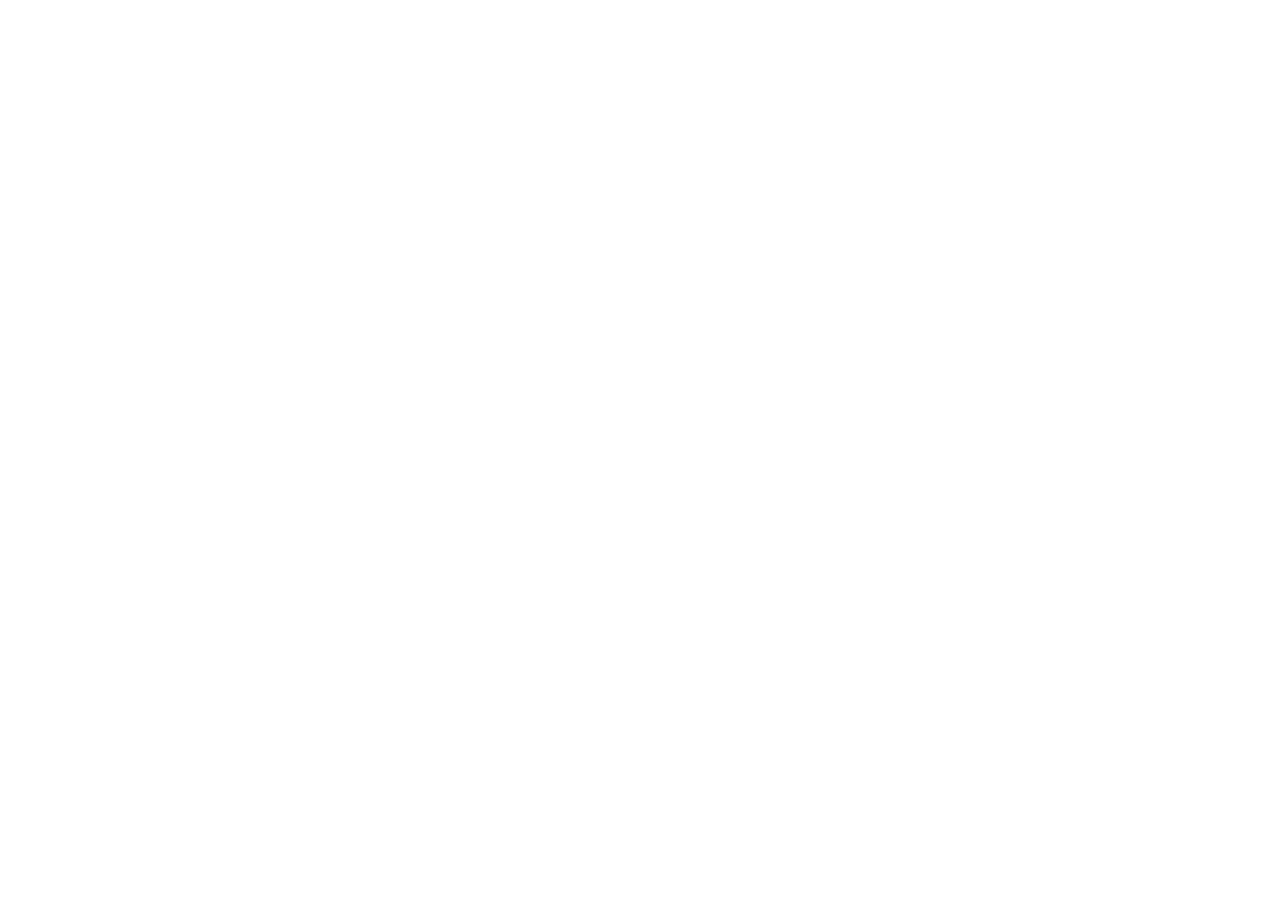
==== index.html @ a99c2665 "init: start tetris-task" ====
<!DOCTYPE html>
<html lang="en">
  <head>
    <meta charset="UTF-8" />
    <meta name="viewport" content="width=device-width, initial-scale=1.0" />
    <title>Game: Tetris</title>
  </head>
  <body>
    <script type="module" src="./main.js"></script>
  </body>
</html>
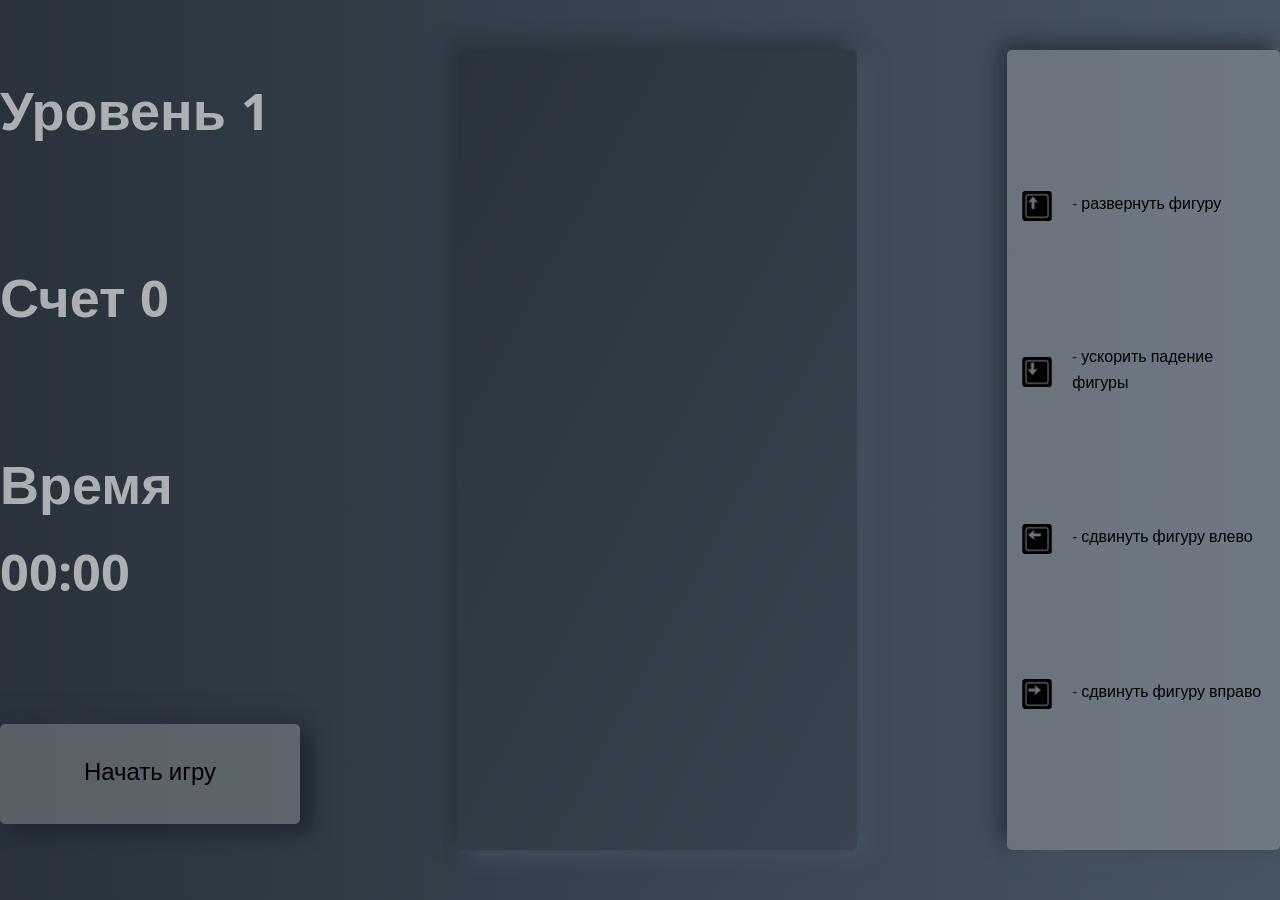
==== commit 2324cc51: "refactor: change structure of the project" ====
--- a/index.html
+++ b/index.html
@@ -1,11 +1,47 @@
 <!DOCTYPE html>
-<html lang="en">
+<html lang="ru">
   <head>
     <meta charset="UTF-8" />
     <meta name="viewport" content="width=device-width, initial-scale=1.0" />
+    <link rel="stylesheet" href="style.css" />
+    <link
+      href="[data-uri]"
+      rel="icon"
+      type="image/x-icon"
+    />
     <title>Game: Tetris</title>
   </head>
   <body>
+    <div class="tetris-wrapper">
+      <div class="tetris-start">
+        <h2>Уровень <span id="level">1</span></h2>
+        <h2>Счет <span id="score">0</span></h2>
+        <h2>Время <span id="time">00:00</span></h2>
+        <a id="start" href="#">Начать игру</a>
+      </div>
+      <div class="tetris-canvas">
+        <canvas class="tetris-canvas__container" id="board"></canvas>
+      </div>
+      <div class="tetris-rules">
+        <div class="tetris-rules__keyboard">
+          <img src="images/up-key.png" alt="развернуть фигуру" />
+          <p>- развернуть фигуру</p>
+        </div>
+        <div class="tetris-rules__keyboard">
+          <img src="images/down-key.png" alt="сдвинуть фигуру вниз" />
+          <p>- ускорить падение фигуры</p>
+        </div>
+        <div class="tetris-rules__keyboard">
+          <img src="images/left-key.png" alt="сдвинуть фигуру влево" />
+          <p>- сдвинуть фигуру влево</p>
+        </div>
+        <div class="tetris-rules__keyboard">
+          <img src="images/right-key.png" alt="сдвинуть фигуру вправо" />
+          <p>- сдвинуть фигуру вправо</p>
+        </div>
+      </div>
+    </div>
+
     <script type="module" src="./main.js"></script>
   </body>
 </html>
--- a/style.css
+++ b/style.css
@@ -0,0 +1,101 @@
+@import url("https://fonts.googleapis.com/css?family=Khula&display=swap");
+
+* {
+  box-sizing: border-box;
+  margin: 0;
+  padding: 0;
+}
+
+a:active, /* активная/посещенная ссылка */
+a:hover,  /* при наведении */
+a {
+  text-decoration: none;
+  color: #000;
+}
+
+body {
+  background: linear-gradient(90deg, #29323c 0%, #485563 100%);
+  display: flex;
+  align-items: center;
+  justify-content: center;
+  height: 100vh;
+  overflow: hidden;
+  font-family: "Khula", sans-serif;
+}
+
+.tetris-wrapper {
+  display: flex;
+  gap: 150px;
+}
+
+.tetris-start {
+  display: flex;
+  flex-direction: column;
+  gap: 100px;
+  justify-content: center;
+  align-items: flex-start;
+  color: #d0d0d0c9;
+  font-size: 36px;
+}
+
+.tetris-start a {
+  box-shadow: -8px -8px 20px #2a333d, 10px 7px 20px #1d242c;
+  border-radius: 5px;
+  background: #d0d0d04a;
+  padding: 15px;
+  width: 300px;
+  height: 100px;
+  border: none;
+  font-size: 24px;
+  text-align: center;
+  cursor: pointer;
+  display: inline-block;
+  padding: 32px;
+}
+
+.tetris-canvas__container {
+  display: flex;
+  justify-content: center;
+  align-items: center;
+  position: relative;
+  background: linear-gradient(118.38deg, #29323c -4.6%, #485563 200.44%);
+  box-shadow: -8px -8px 20px #2a333d, 10px 7px 20px #475462;
+  border-radius: 5px;
+  overflow: hidden;
+}
+
+.tetris-rules {
+  box-shadow: -8px -8px 20px #2a333d, 10px 7px 20px #475462;
+  border-radius: 5px;
+  background: #d0d0d04a;
+  padding: 15px;
+  display: flex;
+  flex-direction: column;
+  justify-content: space-evenly;
+}
+
+.tetris-rules__keyboard {
+  display: flex;
+  align-items: center;
+  gap: 10px;
+  color: black;
+}
+
+.tetris-rules__keyboard img {
+  width: 30px;
+  height: 30px;
+  margin-right: 10px;
+}
+
+/* .square {
+  width: 16px;
+  height: 16px;
+  background: #1d1d1d;
+  margin: 2px;
+  box-shadow: 0 0 2px #000;
+  transition: 2s ease;
+} */
+/* .square {
+  width: 50px;
+  height: 35px;
+} */
